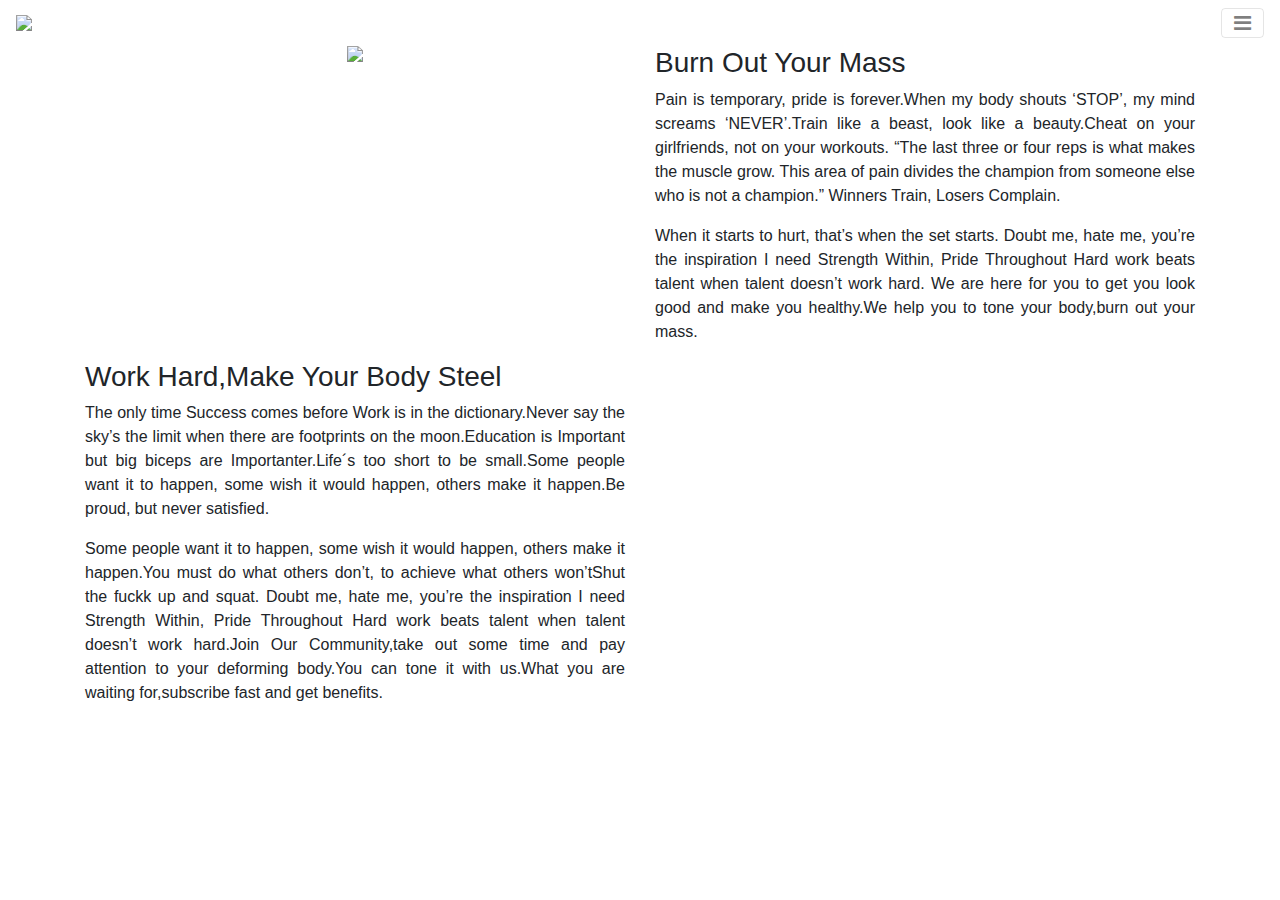
==== About.html @ cd9fe3e2 "My First Comment" ====
<html>
<head>
    <title>Fitness Website/About Us</title>
	<link rel="stylesheet" href="C:\Users\Aditya2406\Desktop\Fitness-Club\styles.css">
	<link rel="stylesheet" href="https://stackpath.bootstrapcdn.com/bootstrap/4.3.1/css/bootstrap.min.css">
	<script src="https://code.jquery.com/jquery-3.3.1.slim.min.js"></script>
    <script src="https://stackpath.bootstrapcdn.com/bootstrap/4.3.1/js/bootstrap.min.js"></script>
    <link rel="stylesheet" href="https://stackpath.bootstrapcdn.com/font-awesome/4.7.0/css/font-awesome.min.css">
    <link rel="stylesheet" href="https://cdnjs.cloudflare.com/ajax/libs/animate.css/3.7.2/animate.min.css">
</head>
<body>
    
<!-------------------------------------Header------------------------------------->

<section id="header">
	<nav class="navbar navbar-light">
  <a class="navbar-brand" href="#"><img src="C:\Users\Aditya2406\Desktop\Fitness-Club\img1\fitness logo1 (3).jpg"></a>
  <button class="navbar-toggler" type="button" data-toggle="collapse" data-target="#navbarNav" aria-controls="navbarNav" aria-expanded="false" aria-label="Toggle navigation">
   <i class="fa fa-bars"></i>
  </button>
  <div class="collapse navbar-collapse" id="navbarNav">
    <ul class="navbar-nav">
      <li class="nav-item active">
        <a class="nav-link" href="C:\Users\Aditya2406\Desktop\Fitness-Club\index1.html">HOME</a>
      </li>
      <li class="nav-item">
        <a class="nav-link" href="#about">ABOUT US</a>
      </li>
      
      <li class="nav-item">
        <a class="nav-link" href="C:\Users\Aditya2406\Desktop\Fitness-Club\Features.html">FEATURES</a>
      </li>
        
    </ul>
  </div>
</nav>
</section>
    
 <section id="about">
   <div class="container">
     <div class="row">
       <div class="col-md-6 text-center wow fadeInLeft delay-1s">
         <img src="C:\Users\Aditya2406\Desktop\Fitness-Club\img1\adult-barbell-body-17840.jpg" class="img-fluid">
       </div>
       <div class="col-md-6 text-justify wow fadeInRight delay-1s">
         <h3>Burn Out Your Mass</h3>
         <p>Pain is temporary, pride is forever.When my body shouts ‘STOP’, my mind screams ‘NEVER’.Train like a beast, look like a beauty.Cheat on your girlfriends, not on your workouts.
“The last three or four reps is what makes the muscle grow. This area of pain divides the champion from someone else who is not a champion.”
Winners Train, Losers Complain.</p>
<p>When it starts to hurt, that’s when the set starts.
Doubt me, hate me, you’re the inspiration I need
Strength Within, Pride Throughout
Hard work beats talent when talent doesn’t work hard.
We are here for you to get you look good and make you healthy.We help you to tone your body,burn out your mass.</p>
       </div>

       <div class="col-md-6 text-justify wow fadeInLeft delay-1s">
         <h3>Work Hard,Make Your Body Steel</h3>
         <p>The only time Success comes before Work is in the dictionary.Never say the sky’s the limit when there are footprints on the moon.Education is Important but big biceps are Importanter.Life´s too short to be small.Some people want it to happen, some wish it would happen, others make it happen.Be proud, but never satisfied.</p>
<p>Some people want it to happen, some wish it would happen, others make it happen.You must do what others don’t, to achieve what others won’tShut the fuckk up and squat.
Doubt me, hate me, you’re the inspiration I need
Strength Within, Pride Throughout
Hard work beats talent when talent doesn’t work hard.Join Our Community,take out some time and pay attention to your deforming body.You can tone it with us.What you are waiting for,subscribe fast and get benefits.
</p>
       </div>
<div class="col-md-6 wow fadeInRight delay-1s">
  <div class="embed-responsive embed-responsive-16by9">
    <iframe class="embed-responsive-item" src="https://www.youtube.com/embed/3P6bEAlW-Vw" frameborder="0" allow="accelerometer; autoplay; encrypted-media; gyroscope; picture-in-picture" allowfullscreen></iframe>
  </div>
</div>
     </div>
   </div>
 </section>

 <script src="C:\Users\Aditya2406\Desktop\Fitness-Club\gym js\smooth-scroll.js"></script>
      <script>
  var scroll = new SmoothScroll('a[href*="#"]');
      </script>
    
  <script src="C:\Users\Aditya2406\Desktop\Fitness-Club\gym js\wow.min.js"></script>
      <script>new WOW().init();</script>
    </body>
</html>
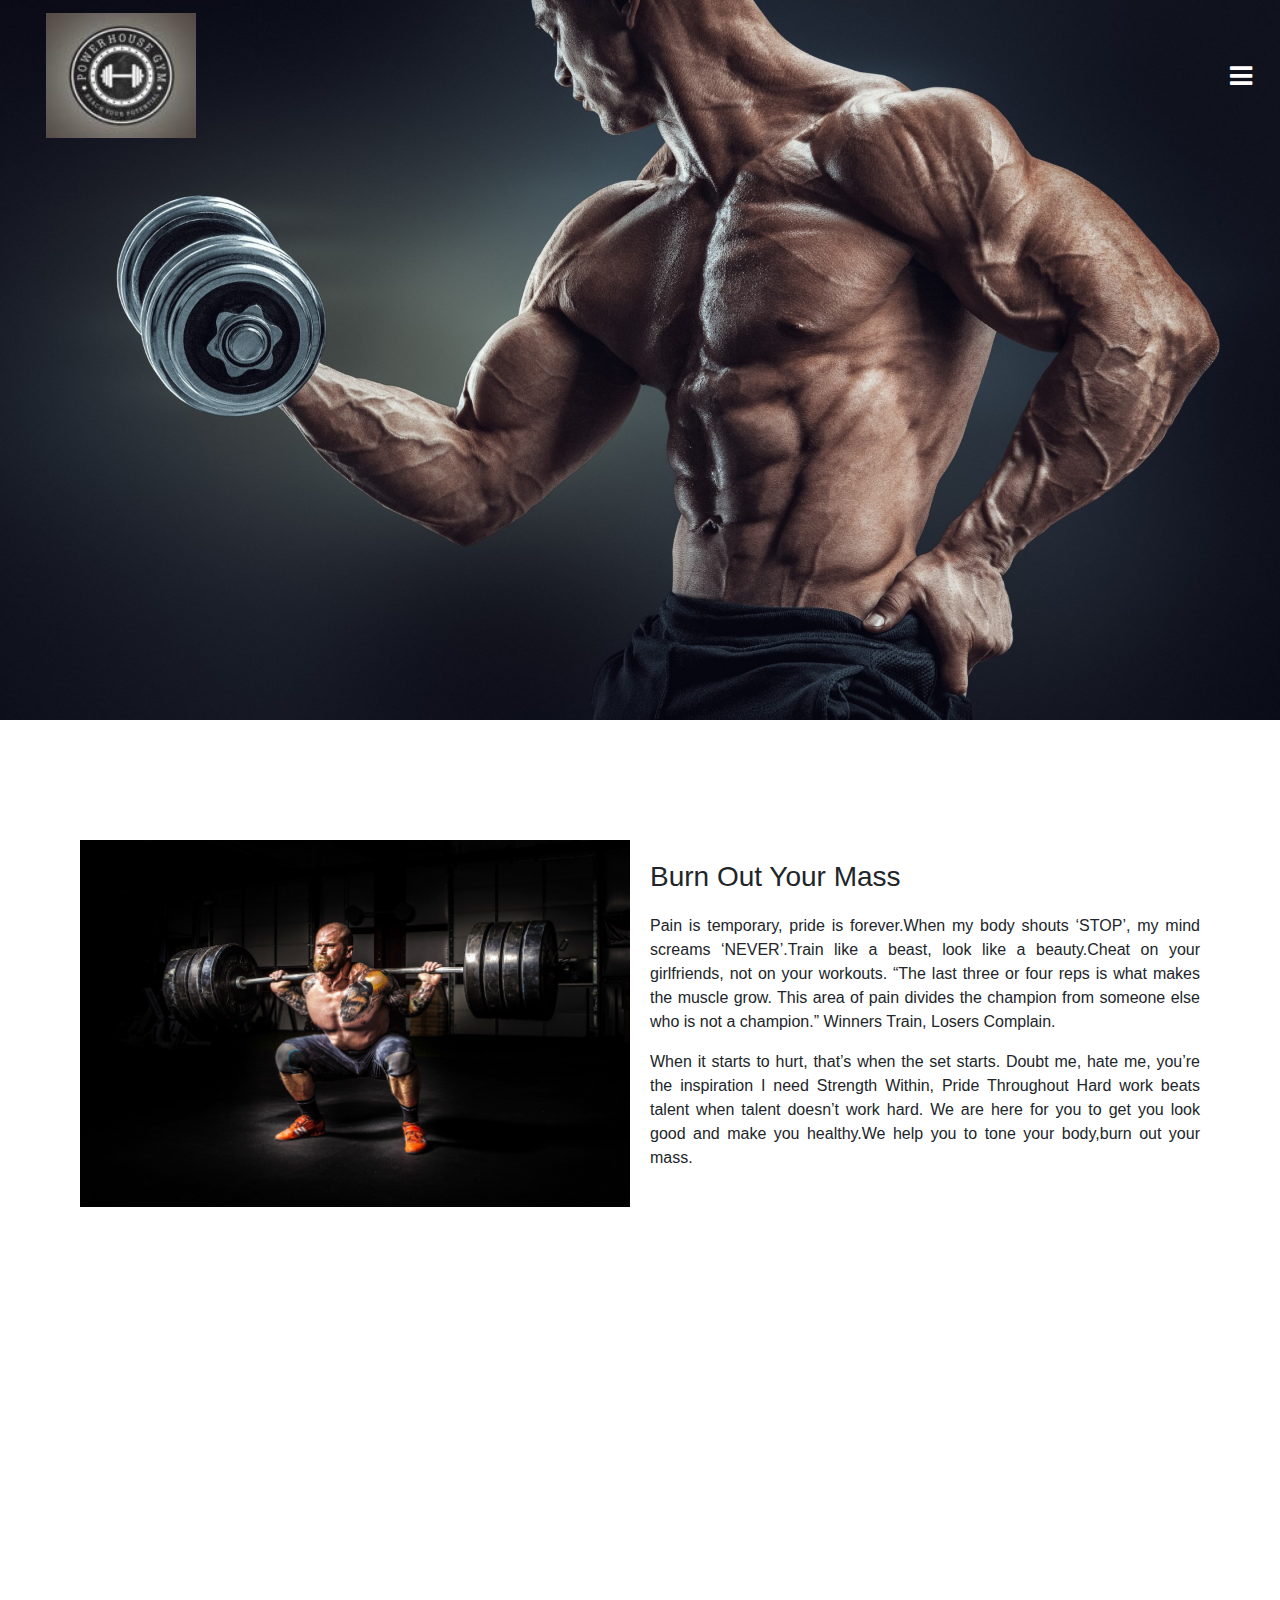
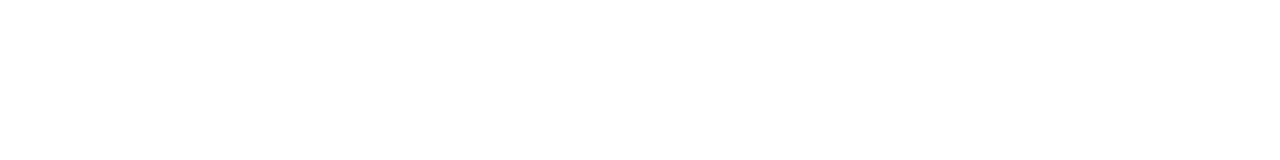
==== commit f469206e: "Update About" ====
--- a/About.html
+++ b/About.html
@@ -1,7 +1,7 @@
 <html>
 <head>
     <title>Fitness Website/About Us</title>
-	<link rel="stylesheet" href="C:\Users\Aditya2406\Desktop\Fitness-Club\styles.css">
+	<link rel="stylesheet" href="styles.css">
 	<link rel="stylesheet" href="https://stackpath.bootstrapcdn.com/bootstrap/4.3.1/css/bootstrap.min.css">
 	<script src="https://code.jquery.com/jquery-3.3.1.slim.min.js"></script>
     <script src="https://stackpath.bootstrapcdn.com/bootstrap/4.3.1/js/bootstrap.min.js"></script>
@@ -14,21 +14,21 @@
 
 <section id="header">
 	<nav class="navbar navbar-light">
-  <a class="navbar-brand" href="#"><img src="C:\Users\Aditya2406\Desktop\Fitness-Club\img1\fitness logo1 (3).jpg"></a>
+  <a class="navbar-brand" href="#"><img src="img1\fitness logo1 (3).jpg"></a>
   <button class="navbar-toggler" type="button" data-toggle="collapse" data-target="#navbarNav" aria-controls="navbarNav" aria-expanded="false" aria-label="Toggle navigation">
    <i class="fa fa-bars"></i>
   </button>
   <div class="collapse navbar-collapse" id="navbarNav">
     <ul class="navbar-nav">
       <li class="nav-item active">
-        <a class="nav-link" href="C:\Users\Aditya2406\Desktop\Fitness-Club\index1.html">HOME</a>
+        <a class="nav-link" href="index.html">HOME</a>
       </li>
       <li class="nav-item">
         <a class="nav-link" href="#about">ABOUT US</a>
       </li>
       
       <li class="nav-item">
-        <a class="nav-link" href="C:\Users\Aditya2406\Desktop\Fitness-Club\Features.html">FEATURES</a>
+        <a class="nav-link" href="Features.html">FEATURES</a>
       </li>
         
     </ul>
@@ -40,7 +40,7 @@
    <div class="container">
      <div class="row">
        <div class="col-md-6 text-center wow fadeInLeft delay-1s">
-         <img src="C:\Users\Aditya2406\Desktop\Fitness-Club\img1\adult-barbell-body-17840.jpg" class="img-fluid">
+         <img src="img1\adult-barbell-body-17840.jpg" class="img-fluid">
        </div>
        <div class="col-md-6 text-justify wow fadeInRight delay-1s">
          <h3>Burn Out Your Mass</h3>
@@ -72,12 +72,12 @@
    </div>
  </section>
 
- <script src="C:\Users\Aditya2406\Desktop\Fitness-Club\gym js\smooth-scroll.js"></script>
+ <script src="gym js\smooth-scroll.js"></script>
       <script>
   var scroll = new SmoothScroll('a[href*="#"]');
       </script>
     
-  <script src="C:\Users\Aditya2406\Desktop\Fitness-Club\gym js\wow.min.js"></script>
+  <script src="gym js\wow.min.js"></script>
       <script>new WOW().init();</script>
     </body>
-</html>   +</html>   
--- a/styles.css
+++ b/styles.css
@@ -0,0 +1,298 @@
+*{
+	padding: 0px;
+	margin: 0px;
+}
+#header
+{
+	background-image: url("img1/homepage gym.jpg");
+	width: 100%;
+	height: 80vh;
+	background-size: cover;
+	background-position: center;
+}
+.navbar-nav li a
+{
+  float: right;
+  color: #fff!important;
+}
+.navbar-brand img
+{
+   width: 150px;
+   margin-left: 30px;
+}
+.navbar-toggler
+{
+    border: none!important;
+    outline: none !important;
+}
+nav .fa-bars
+{
+    color: #fff;
+    font-size: 26px;
+}
+/*------------------------------------------Welcome Text---------------------------------*/
+.welcome
+{
+    padding: 50px 100px;
+    margin-top: -140px;
+    background-color: #fff;
+    box-shadow: 0 0 20px 7px rgba(0,0,0,0.2);
+}
+.welcome h1
+{
+  color: #333;  
+}
+.welcome .home-btn
+{
+  margin-top: 10px;
+    padding: 10px 30px;
+    border-radius: 30px;
+    color: #fff;
+    background-color: #013f7e;
+}
+.welcome .btn:focus
+{
+    box-shadow: none;
+}
+
+#about
+{
+    padding-top: 100px;
+    padding-bottom: 100px;
+}
+#about .col-md-6
+{
+    padding: 20px 10px;
+}
+#about h3
+{
+    margin: 20px auto;
+}
+/*-------------------------------------------Services------------------------------------------------*/
+
+#services
+{
+    background: #efefef;
+    padding-top: 80px;
+    padding-bottom: 80px;
+}
+#services .col-md-4
+{
+    padding: 20px;
+}
+#services .col-md-4 h4
+{
+    padding: 5px;
+}
+#services .col-md-4 img
+{
+   width: 50px;
+}
+#services .col-md-4 p
+{
+    padding: 5px;
+    text-align: justify; 
+}
+
+/*------------------------------------------------Features---------------------------------------------*/
+
+#features
+{
+    padding-top: 100px;
+    padding-bottom: 100px;
+    background: linear-gradient(rgba(0,0,0,0.8),rgba(0,0,0,0.8)),url("img1/fea background.jpg");
+    background-position: center;
+    background-size: cover;
+    background-attachment: fixed;
+    color: #fff;
+}
+ 
+#features .col-md-6
+{
+    padding: 20px;
+}
+.feature-box
+{
+    height: 120px;
+}
+.feature-box .feature-left
+{
+    height: 120px;
+    width: 20%;
+    float: left;
+}
+.feature-box .feature-left .fa
+{
+    padding-top: 13px;
+    font-size: 50px;
+}
+.feature-box .feature-right
+{
+    height: 120px;
+    width: 80%;
+    float: left;
+}
+.feature-box .feature-right h4
+{
+    padding-top: 10px;
+    padding-left: 15px;
+    text-align: left;
+}
+.feature-box .feature-right p
+{
+    padding-left: 15px;
+    text-align: left;
+}
+
+/*--------------------------------------------Testimonials------------------------------*/
+#testimonials
+{
+    padding-top: 100px;
+    padding-bottom: 100px;
+}
+#testimonials .col-md-4
+{
+    padding: 10px 30px;
+}
+#testimonials img
+{
+    width: 60px;
+    height: 60px;
+    border-radius: 50%;
+    margin-left: -30px;
+    margin-top: -40px;
+    border: 5px solid #fff;
+    margin-bottom: 30px;    
+}
+.review
+{
+    font-size: 16px;
+    padding: 10px 10px 10px 10px;
+    border-radius: 10px;
+    box-shadow: 0px 0px 20px 1px rgba(0,0,0,0.2);
+}
+.review .fa-twitter
+{
+    color: #013f7e;
+}
+#testimonials span
+{
+    color: #013f7e;
+    font-weight: 600;
+    font-size: 18px;
+}
+#testimonials h1
+{
+    margin-bottom: 20px;
+    color: #013f7e;   
+}
+#testimonials p
+{
+    padding-bottom: 20px;
+    color: #013f7e;   
+}
+#testimonials .middle
+{
+    margin-bottom: -30px;
+    margin-top: -30px;
+}
+/*---------------------------------------Subscribe---------------------------------------*/
+.subscribe
+{
+    padding: 50px 20px;
+    background-color: #013f7e;
+    position: relative;
+    box-shadow: 0px 0px 20px 7px rgba(0,0,0,0.2);
+    margin-bottom: -160px;
+}
+.subscribe h3, .subscribe p
+{
+    color: #fff;
+}
+.subscribe .input-group
+{
+    border-radius: 30px;
+    background: #fff;
+    max-width: 500px;
+    margin: 10px auto;
+    padding: 5px;
+}
+.subscribe .form-control
+{
+    border: none;
+    background: transparent;
+}
+.subscribe .form-control:focus
+{
+    box-shadow: none;
+    background: transparent;
+}
+.subscribe .input-group-append
+{
+    background-image: linear-gradient(to right, #1c03b5, #5c8bef);
+    border-radius: 30px;
+}
+.subscribe .input-group-text
+{
+    background: transparent;
+    border: none;
+    color: #fff;
+}
+.subscribe .btn:focus
+{
+    box-shadow: none;
+}
+
+
+/*-----------------------------------Footer------------------------------------------*/
+#footer
+{
+    margin-top: 80px;
+    padding: 100px;
+    background-color: #efefef;
+    color: #013f7e;
+}
+
+.footer-logo
+{
+    width: 150px;
+    margin-top: 25px;
+    margin-bottom: 15px;
+}
+#footer h1
+{
+    font-size: 15px;
+    text-align: left;
+    margin-top: 25px;
+    margin-bottom: 25px;
+}
+#footer p
+{
+    font-size: 12px;
+    text-align: left;  
+}
+#footer .city
+{
+    margin-left: 37px;
+    
+}
+#footer .row .fa
+{
+    padding-right: 20px;
+    font-size: 15px;   
+}
+#footer hr
+{
+    margin-top: 10px;  
+}
+#footer .fa-copyright
+{
+    color: red;
+    font-size: 17px;
+}
+#footer .copyright
+{
+    margin-bottom: -80px;
+    text-align: center;
+    font-size: 15px;
+}
